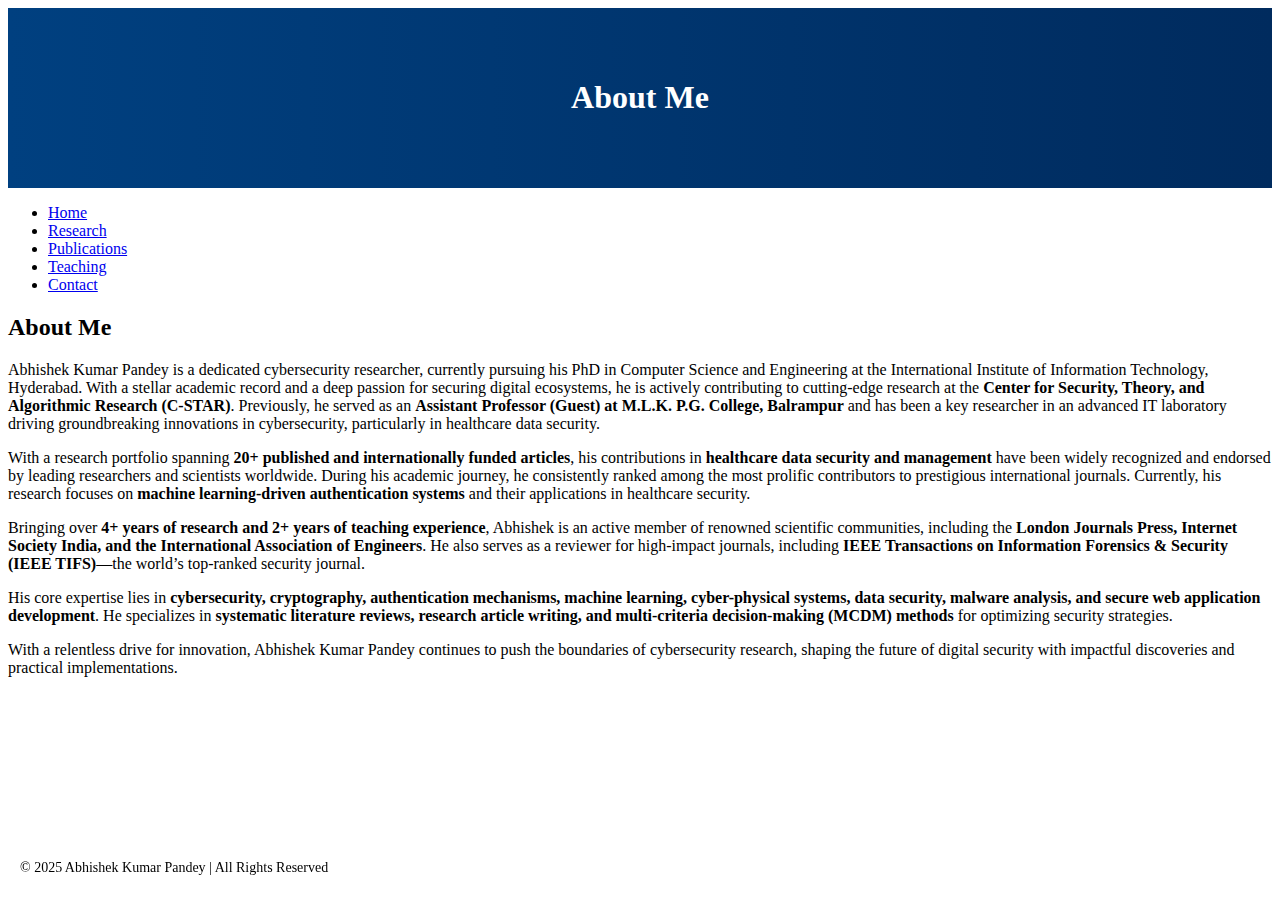
==== about.html @ ad1a4eb1 "Add files via upload" ====
<!DOCTYPE html>
<html lang="en">
<head>
    <meta charset="UTF-8">
    <meta name="viewport" content="width=device-width, initial-scale=1.0">
    <title>About - Mr. Abhishek Kumar Pandey</title>
    <link rel="stylesheet" href="style.css">
    <script defer src="script.js"></script>
</head>
<body>
    <header>
        <h1>About Me</h1>
    </header>

    <nav>
        <ul>
            <li><a href="index.html">Home</a></li>
            <li><a href="research.html">Research</a></li>
            <li><a href="publications.html">Publications</a></li>
            <li><a href="teaching.html">Teaching</a></li>
            <li><a href="contact.html">Contact</a></li>
        </ul>
    </nav>

    <section>
        <h2>About Me</h2>
        <p>Abhishek Kumar Pandey is a dedicated cybersecurity researcher, currently pursuing his PhD in Computer Science and Engineering at the International Institute of Information Technology, Hyderabad. With a stellar academic record and a deep passion for securing digital ecosystems, he is actively contributing to cutting-edge research at the <strong>Center for Security, Theory, and Algorithmic Research (C-STAR)</strong>. Previously, he served as an <strong>Assistant Professor (Guest) at M.L.K. P.G. College, Balrampur</strong> and has been a key researcher in an advanced IT laboratory driving groundbreaking innovations in cybersecurity, particularly in healthcare data security.</p>

<p>With a research portfolio spanning <strong>20+ published and internationally funded articles</strong>, his contributions in <strong>healthcare data security and management</strong> have been widely recognized and endorsed by leading researchers and scientists worldwide. During his academic journey, he consistently ranked among the most prolific contributors to prestigious international journals. Currently, his research focuses on <strong>machine learning-driven authentication systems</strong> and their applications in healthcare security.</p>

<p>Bringing over <strong>4+ years of research and 2+ years of teaching experience</strong>, Abhishek is an active member of renowned scientific communities, including the <strong>London Journals Press, Internet Society India, and the International Association of Engineers</strong>. He also serves as a reviewer for high-impact journals, including <strong>IEEE Transactions on Information Forensics & Security (IEEE TIFS)</strong>—the world’s top-ranked security journal.</p>

<p>His core expertise lies in <strong>cybersecurity, cryptography, authentication mechanisms, machine learning, cyber-physical systems, data security, malware analysis, and secure web application development</strong>. He specializes in <strong>systematic literature reviews, research article writing, and multi-criteria decision-making (MCDM) methods</strong> for optimizing security strategies.</p>

<p>With a relentless drive for innovation, Abhishek Kumar Pandey continues to push the boundaries of cybersecurity research, shaping the future of digital security with impactful discoveries and practical implementations.</p>

    </section>






    <footer>
        <p>&copy; 2025 Abhishek Kumar Pandey | All Rights Reserved</p>
    </footer>
</body>
</html>
---- style.css ----
/* Header with background image & styling */
header {
    text-align: center;
    padding: 50px 20px;
    background: linear-gradient(to right, #004080, #002b5e);
    color: white;
    position: relative;
    animation: fadeIn 1.5s ease-in-out;
}

/* Header content animation */
.header-content {
    animation: slideDown 1.2s ease-in-out;
}

/* Visitor Counter (Bottom Right) */
#visitor-counter {
    position: fixed;
    bottom: 10px;
    right: 10px;
    background: rgba(0, 0, 0, 0.7);
    color: white;
    padding: 10px 15px;
    border-radius: 8px;
    font-weight: bold;
    font-size: 14px;
}

/* Quotes and Shloka Styling */
.quotes, .shloka {
    margin: 30px auto;
    width: 80%;
    text-align: center;
}

blockquote {
    font-size: 1.2em;
    font-style: italic;
    color: #004080;
    margin: 20px 0;
    border-left: 5px solid #004080;
    padding-left: 15px;
}

.shloka {
    background: #f4f4f4;
    padding: 20px;
    border-radius: 10px;
}

.shloka p {
    font-size: 1.1em;
    font-weight: bold;
}

/* Smooth fade-in animation */
@keyframes fadeIn {
    from { opacity: 0; }
    to { opacity: 1; }
}

/* Smooth slide-down animation */
@keyframes slideDown {
    from { transform: translateY(-30px); opacity: 0; }
    to { transform: translateY(0); opacity: 1; }
}

/* Responsive Header */
@media (max-width: 768px) {
    header {
        padding: 30px 10px;
    }
    #typing-text {
        font-size: 1em;
    }
    #visitor-counter {
        font-size: 12px;
        padding: 8px;
    }
}
footer {
    position: fixed;
    bottom: 0;
    left: 0;
    width: auto;
    background: none; /* No background */
    color: black; /* Adjust text color as needed */
    padding: 10px 20px;
    font-size: 14px;
    text-align: left;
}
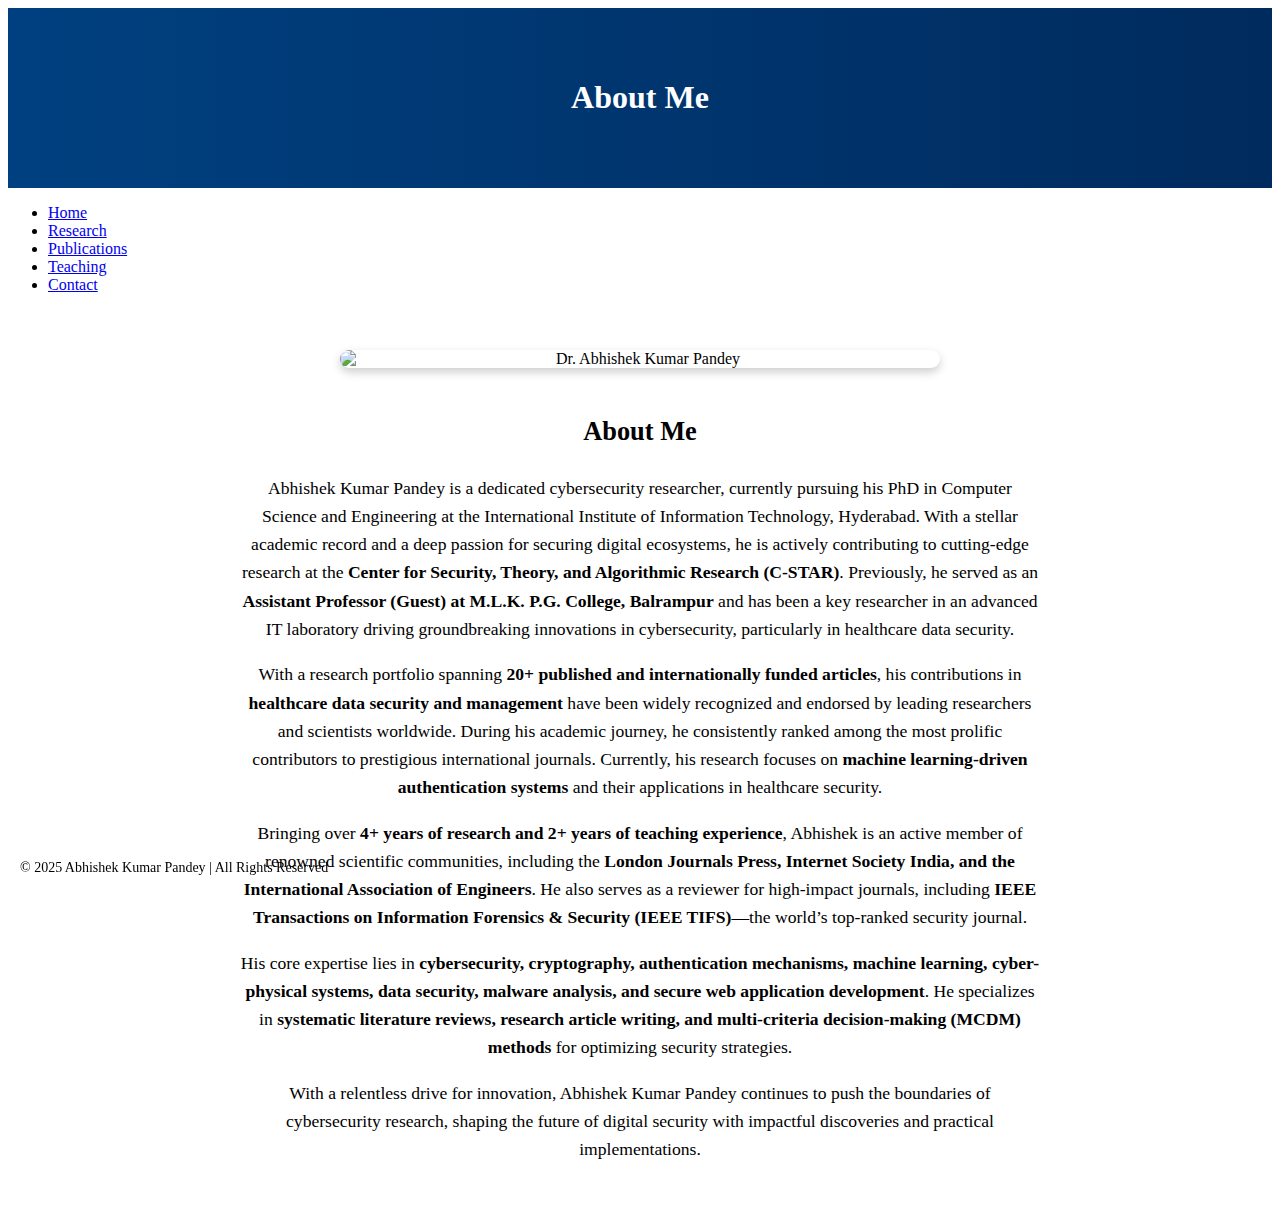
==== commit ac7c7ecc: "Add files via upload" ====
--- a/about.html
+++ b/about.html
@@ -22,7 +22,9 @@
         </ul>
     </nav>
 
-    <section>
+    <section class="about-section">
+    <img src="images/2.jpg" alt="Dr. Abhishek Kumar Pandey" class="about-img">
+    <div class="about-text">
         <h2>About Me</h2>
         <p>Abhishek Kumar Pandey is a dedicated cybersecurity researcher, currently pursuing his PhD in Computer Science and Engineering at the International Institute of Information Technology, Hyderabad. With a stellar academic record and a deep passion for securing digital ecosystems, he is actively contributing to cutting-edge research at the <strong>Center for Security, Theory, and Algorithmic Research (C-STAR)</strong>. Previously, he served as an <strong>Assistant Professor (Guest) at M.L.K. P.G. College, Balrampur</strong> and has been a key researcher in an advanced IT laboratory driving groundbreaking innovations in cybersecurity, particularly in healthcare data security.</p>
 
--- a/style.css
+++ b/style.css
@@ -89,4 +89,47 @@
     font-size: 14px;
     text-align: left;
 }
+/* Header Profile Image */
+.profile-img {
+    width: 80px; /* Adjust size */
+    height: 80px;
+    border-radius: 50%; /* Makes it circular */
+    object-fit: cover;
+    margin-right: 15px;
+}
 
+/* Header Layout */
+.header-content {
+    display: flex;
+    align-items: center;
+    justify-content: center;
+    text-align: left;
+}
+
+/* Full-width About Section */
+.about-section {
+    display: flex;
+    flex-direction: column;
+    align-items: center;
+    text-align: center;
+    padding: 40px;
+}
+
+/* Large Full-Width Image */
+.about-img {
+    width: 100%; /* Takes full width */
+    max-width: 600px; /* Adjust max size */
+    height: auto;
+    border-radius: 10px; /* Optional: Slightly rounded corners */
+    box-shadow: 0px 4px 10px rgba(0, 0, 0, 0.2);
+    margin-bottom: 20px;
+}
+
+/* About Text Styling */
+.about-text {
+    max-width: 800px;
+    font-size: 1.1em;
+    line-height: 1.6;
+}
+
+
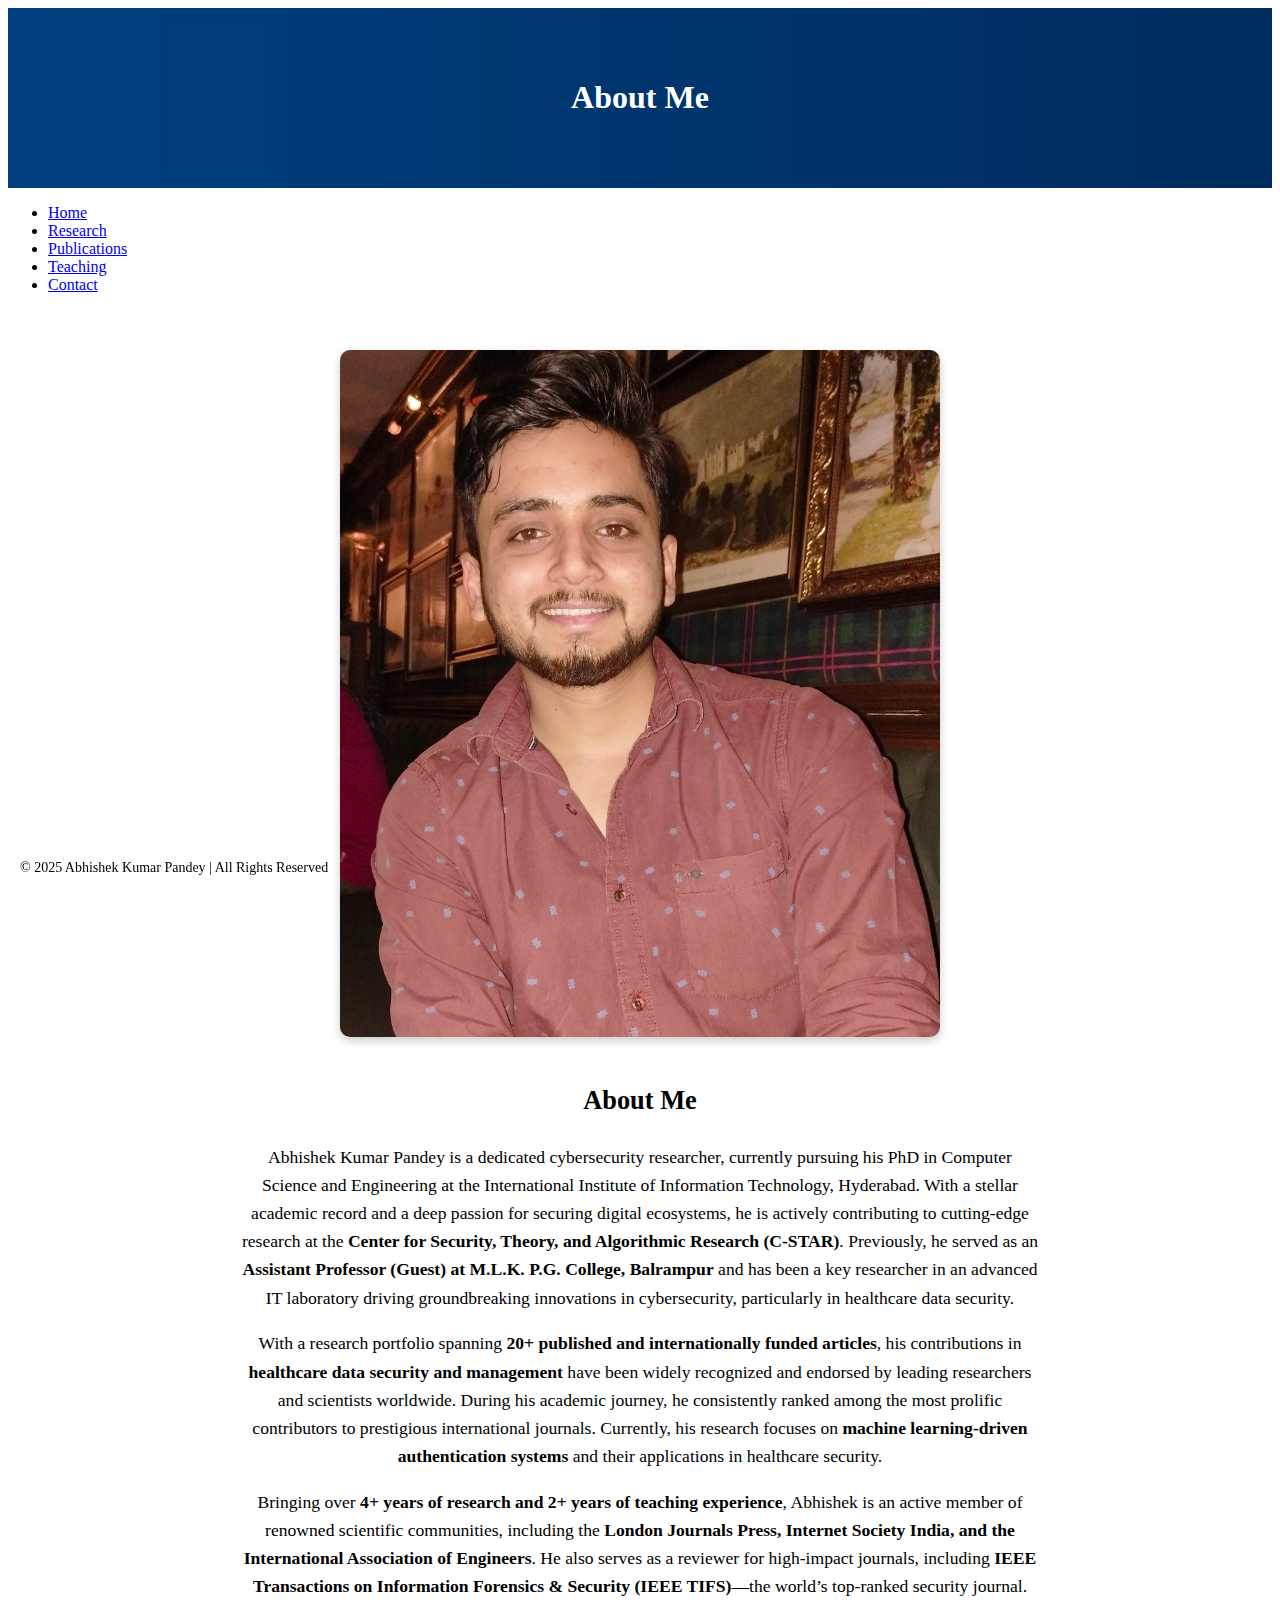
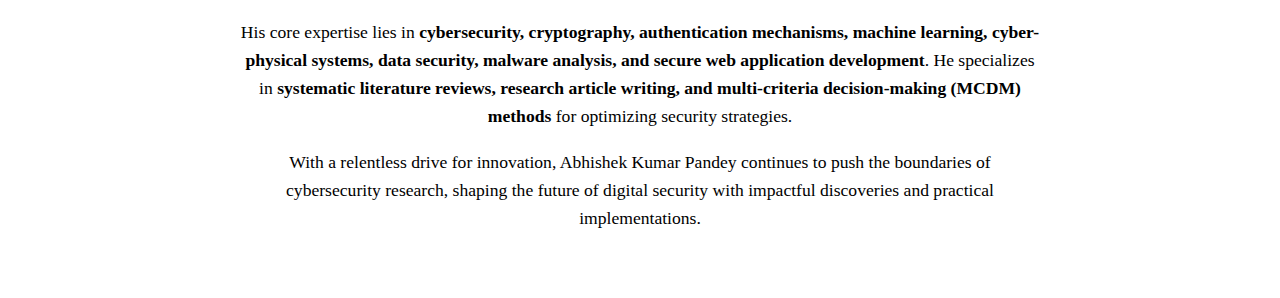
==== commit a548c65c: "Update about.html" ====
--- a/about.html
+++ b/about.html
@@ -23,7 +23,7 @@
     </nav>
 
     <section class="about-section">
-    <img src="images/2.jpg" alt="Dr. Abhishek Kumar Pandey" class="about-img">
+    <img src="images/2.jpg" alt="Mr. Abhishek Kumar Pandey" class="about-img">
     <div class="about-text">
         <h2>About Me</h2>
         <p>Abhishek Kumar Pandey is a dedicated cybersecurity researcher, currently pursuing his PhD in Computer Science and Engineering at the International Institute of Information Technology, Hyderabad. With a stellar academic record and a deep passion for securing digital ecosystems, he is actively contributing to cutting-edge research at the <strong>Center for Security, Theory, and Algorithmic Research (C-STAR)</strong>. Previously, he served as an <strong>Assistant Professor (Guest) at M.L.K. P.G. College, Balrampur</strong> and has been a key researcher in an advanced IT laboratory driving groundbreaking innovations in cybersecurity, particularly in healthcare data security.</p>
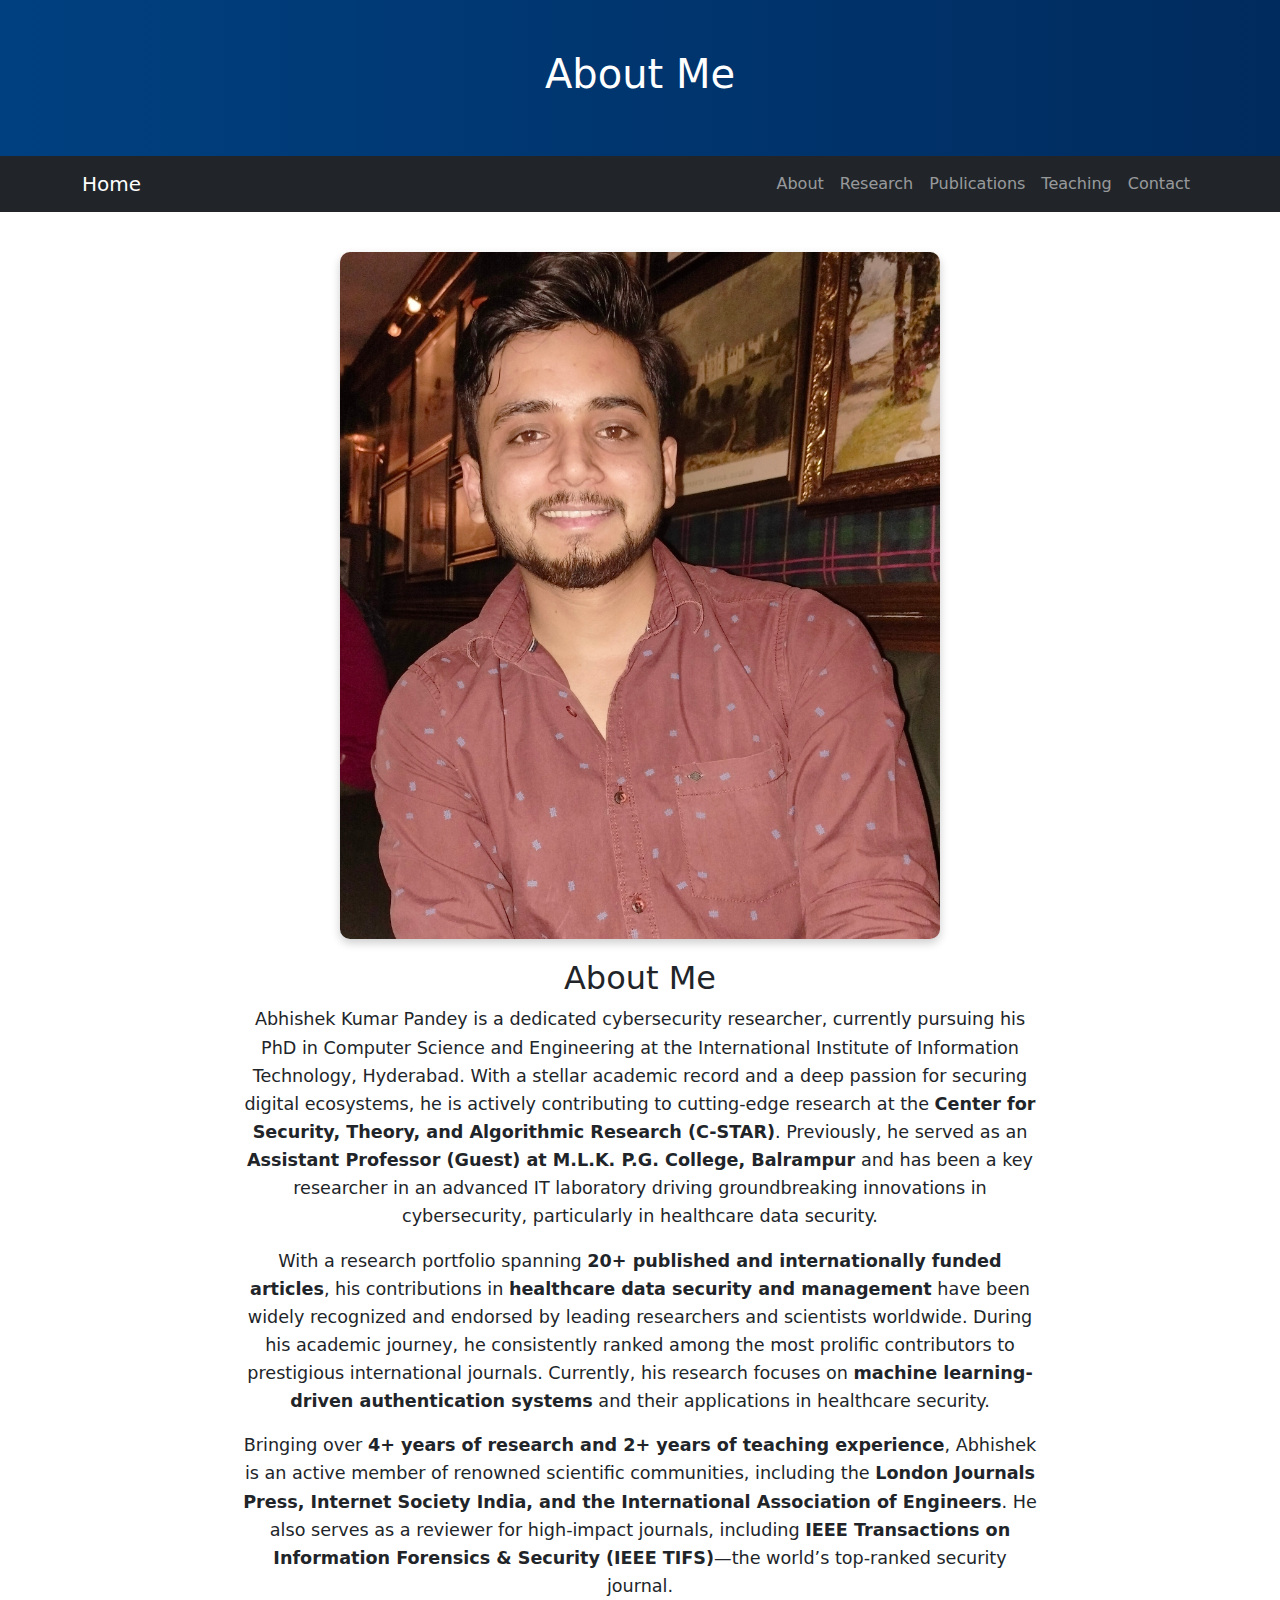
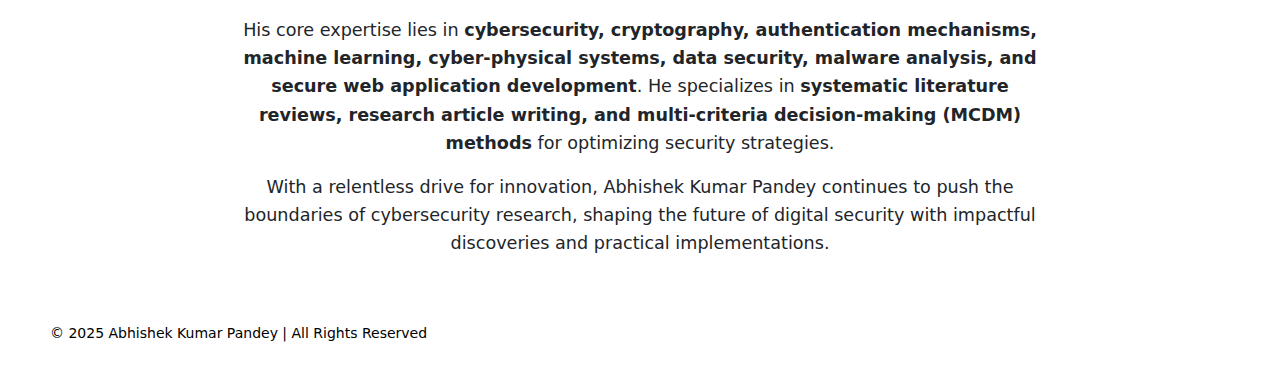
==== commit b3ea8d5e: "Add files via upload" ====
--- a/about.html
+++ b/about.html
@@ -6,24 +6,35 @@
     <title>About - Mr. Abhishek Kumar Pandey</title>
     <link rel="stylesheet" href="style.css">
     <script defer src="script.js"></script>
+        <!-- Bootstrap CSS -->
+    <link href="https://cdn.jsdelivr.net/npm/bootstrap@5.3.0/dist/css/bootstrap.min.css" rel="stylesheet">
 </head>
 <body>
     <header>
         <h1>About Me</h1>
     </header>
 
-    <nav>
-        <ul>
-            <li><a href="index.html">Home</a></li>
-            <li><a href="research.html">Research</a></li>
-            <li><a href="publications.html">Publications</a></li>
-            <li><a href="teaching.html">Teaching</a></li>
-            <li><a href="contact.html">Contact</a></li>
-        </ul>
+ <!-- 🔹 Bootstrap Navigation Bar -->
+    <nav class="navbar navbar-expand-lg navbar-dark bg-dark">
+        <div class="container">
+            <a class="navbar-brand" href="index.html">Home</a>
+            <button class="navbar-toggler" type="button" data-bs-toggle="collapse" data-bs-target="#navbarNav">
+                <span class="navbar-toggler-icon"></span>
+            </button>
+            <div class="collapse navbar-collapse" id="navbarNav">
+                <ul class="navbar-nav ms-auto">
+                    <li class="nav-item"><a class="nav-link" href="about.html">About</a></li>
+                    <li class="nav-item"><a class="nav-link" href="research.html">Research</a></li>
+                    <li class="nav-item"><a class="nav-link" href="publications.html">Publications</a></li>
+                    <li class="nav-item"><a class="nav-link" href="teaching.html">Teaching</a></li>
+                    <li class="nav-item"><a class="nav-link" href="contact.html">Contact</a></li>
+                </ul>
+            </div>
+        </div>
     </nav>
 
     <section class="about-section">
-    <img src="images/2.jpg" alt="Mr. Abhishek Kumar Pandey" class="about-img">
+    <img src="images/2.jpg" alt="Mr. Abhishek Kumar Pandey" class="about-full-img">
     <div class="about-text">
         <h2>About Me</h2>
         <p>Abhishek Kumar Pandey is a dedicated cybersecurity researcher, currently pursuing his PhD in Computer Science and Engineering at the International Institute of Information Technology, Hyderabad. With a stellar academic record and a deep passion for securing digital ecosystems, he is actively contributing to cutting-edge research at the <strong>Center for Security, Theory, and Algorithmic Research (C-STAR)</strong>. Previously, he served as an <strong>Assistant Professor (Guest) at M.L.K. P.G. College, Balrampur</strong> and has been a key researcher in an advanced IT laboratory driving groundbreaking innovations in cybersecurity, particularly in healthcare data security.</p>
--- a/style.css
+++ b/style.css
@@ -79,21 +79,20 @@
     }
 }
 footer {
-    position: fixed;
     bottom: 0;
     left: 0;
     width: auto;
     background: none; /* No background */
     color: black; /* Adjust text color as needed */
-    padding: 10px 20px;
+    padding: 10px 50px;
     font-size: 14px;
     text-align: left;
 }
-/* Header Profile Image */
+/* Header Profile Image (Small) */
 .profile-img {
-    width: 80px; /* Adjust size */
+    width: 80px;  /* Small image size */
     height: 80px;
-    border-radius: 50%; /* Makes it circular */
+    border-radius: 50%;  /* Keeps it circular */
     object-fit: cover;
     margin-right: 15px;
 }
@@ -106,7 +105,7 @@
     text-align: left;
 }
 
-/* Full-width About Section */
+/* Full-Width About Section */
 .about-section {
     display: flex;
     flex-direction: column;
@@ -115,12 +114,12 @@
     padding: 40px;
 }
 
-/* Large Full-Width Image */
-.about-img {
-    width: 100%; /* Takes full width */
-    max-width: 600px; /* Adjust max size */
+/* Large About Image (ONLY for About Page) */
+.about-full-img {
+    width: 100%; /* Full width for responsiveness */
+    max-width: 600px; /* Prevents it from being too large */
     height: auto;
-    border-radius: 10px; /* Optional: Slightly rounded corners */
+    border-radius: 10px; /* Slightly rounded corners */
     box-shadow: 0px 4px 10px rgba(0, 0, 0, 0.2);
     margin-bottom: 20px;
 }
@@ -132,4 +131,39 @@
     line-height: 1.6;
 }
 
+p {
+    min-height: 30px; /* Adjust based on font size */
+}
 
+        /* 🔹 Additional Custom Styles */
+
+        /* Header Styling */
+        header {
+            text-align: center;
+            padding: 50px 20px;
+            background: linear-gradient(to right, #004080, #002b5e);
+            color: white;
+        }
+
+        /* Profile Image */
+        .profile-img {
+            width: 80px;
+            height: 80px;
+            border-radius: 50%;
+            object-fit: cover;
+        }
+
+        /* Visitor Counter */
+        #visitor-counter {
+            position: fixed;
+            bottom: 10px;
+            right: 10px;
+            background: rgba(0, 0, 0, 0.7);
+            color: white;
+            padding: 10px 15px;
+            border-radius: 8px;
+            font-weight: bold;
+            font-size: 14px;
+        }
+
+        
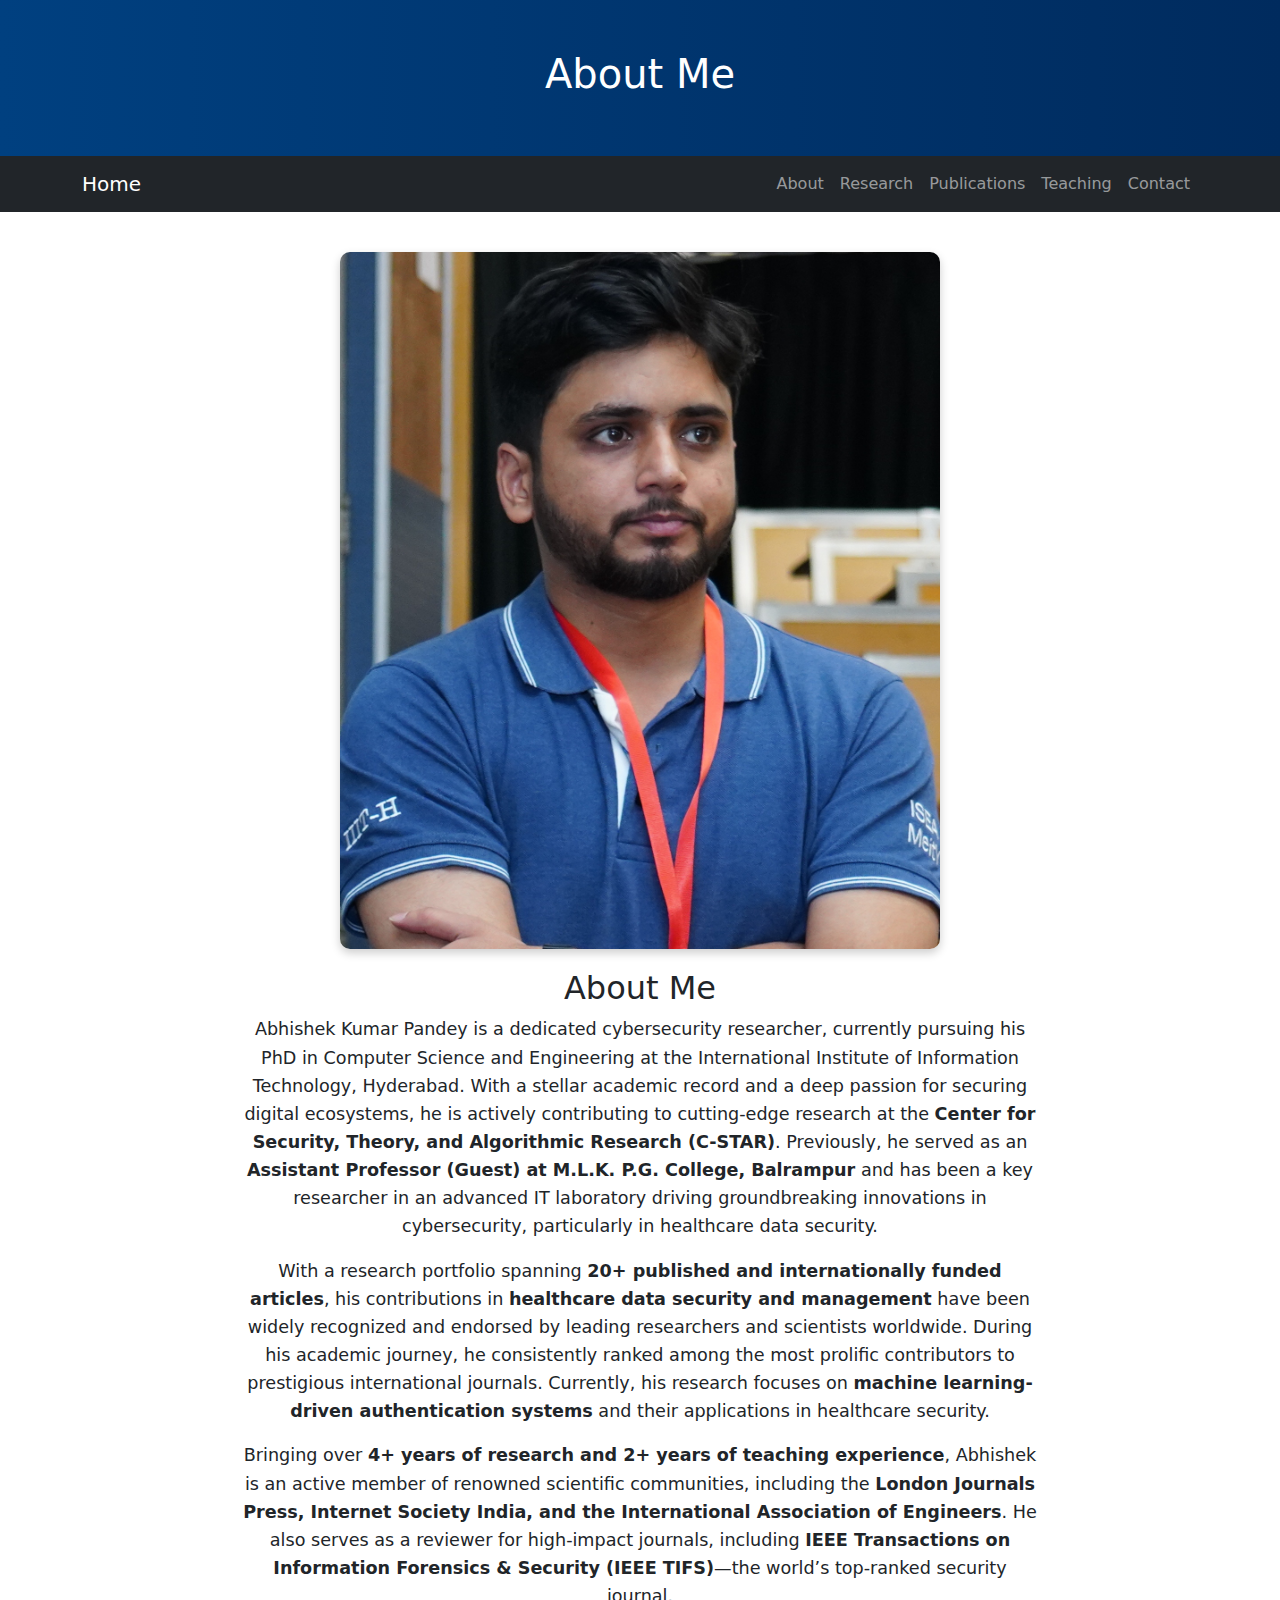
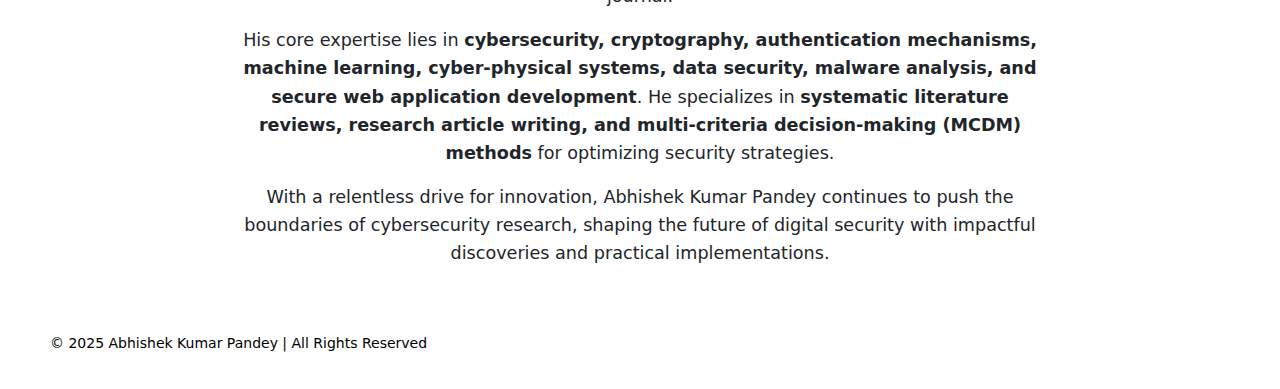
==== commit 5ffe6163: "Update about.html" ====
--- a/about.html
+++ b/about.html
@@ -8,6 +8,8 @@
     <script defer src="script.js"></script>
         <!-- Bootstrap CSS -->
     <link href="https://cdn.jsdelivr.net/npm/bootstrap@5.3.0/dist/css/bootstrap.min.css" rel="stylesheet">
+    <!-- Bootstrap Bundle with Popper -->
+    <script src="https://cdn.jsdelivr.net/npm/bootstrap@5.3.0/dist/js/bootstrap.bundle.min.js"></script>
 </head>
 <body>
     <header>
@@ -34,7 +36,7 @@
     </nav>
 
     <section class="about-section">
-    <img src="images/2.jpg" alt="Mr. Abhishek Kumar Pandey" class="about-full-img">
+    <img src="images/3.jpg" alt="Mr. Abhishek Kumar Pandey" class="about-full-img">
     <div class="about-text">
         <h2>About Me</h2>
         <p>Abhishek Kumar Pandey is a dedicated cybersecurity researcher, currently pursuing his PhD in Computer Science and Engineering at the International Institute of Information Technology, Hyderabad. With a stellar academic record and a deep passion for securing digital ecosystems, he is actively contributing to cutting-edge research at the <strong>Center for Security, Theory, and Algorithmic Research (C-STAR)</strong>. Previously, he served as an <strong>Assistant Professor (Guest) at M.L.K. P.G. College, Balrampur</strong> and has been a key researcher in an advanced IT laboratory driving groundbreaking innovations in cybersecurity, particularly in healthcare data security.</p>
